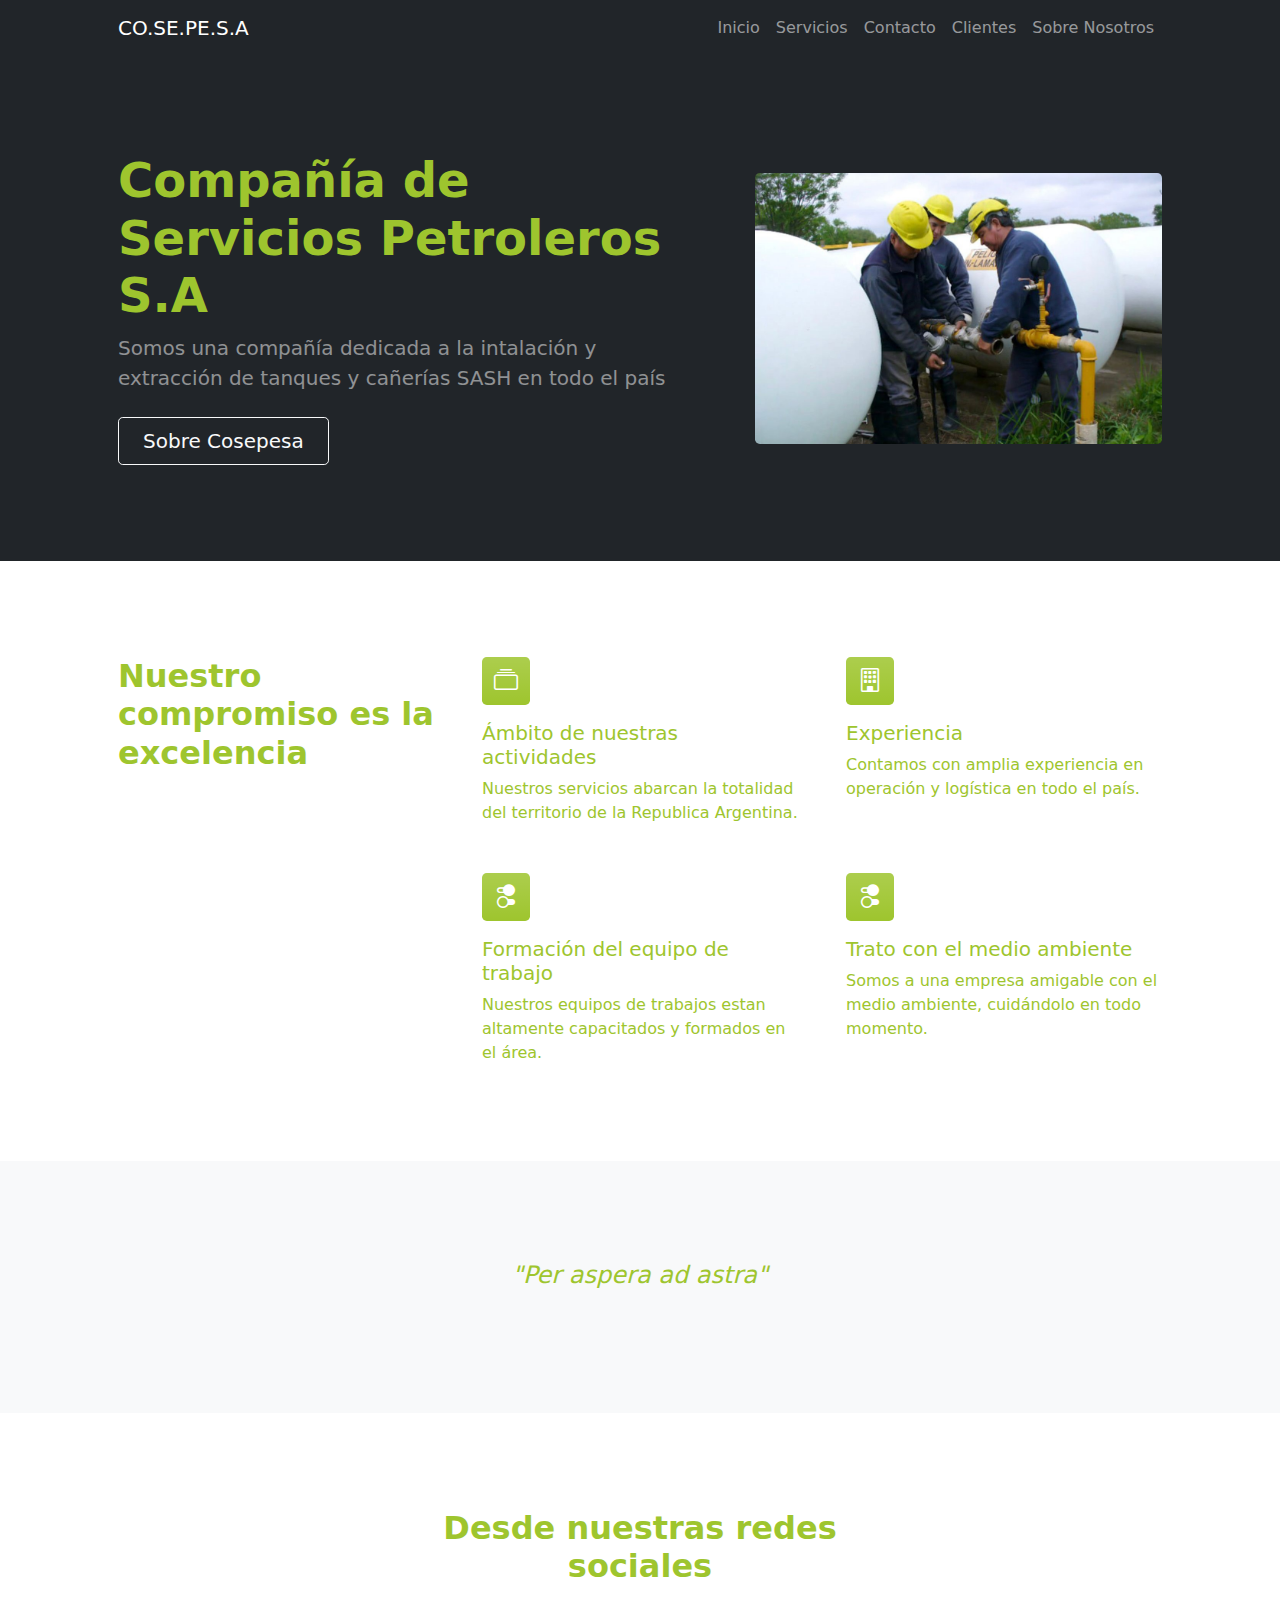
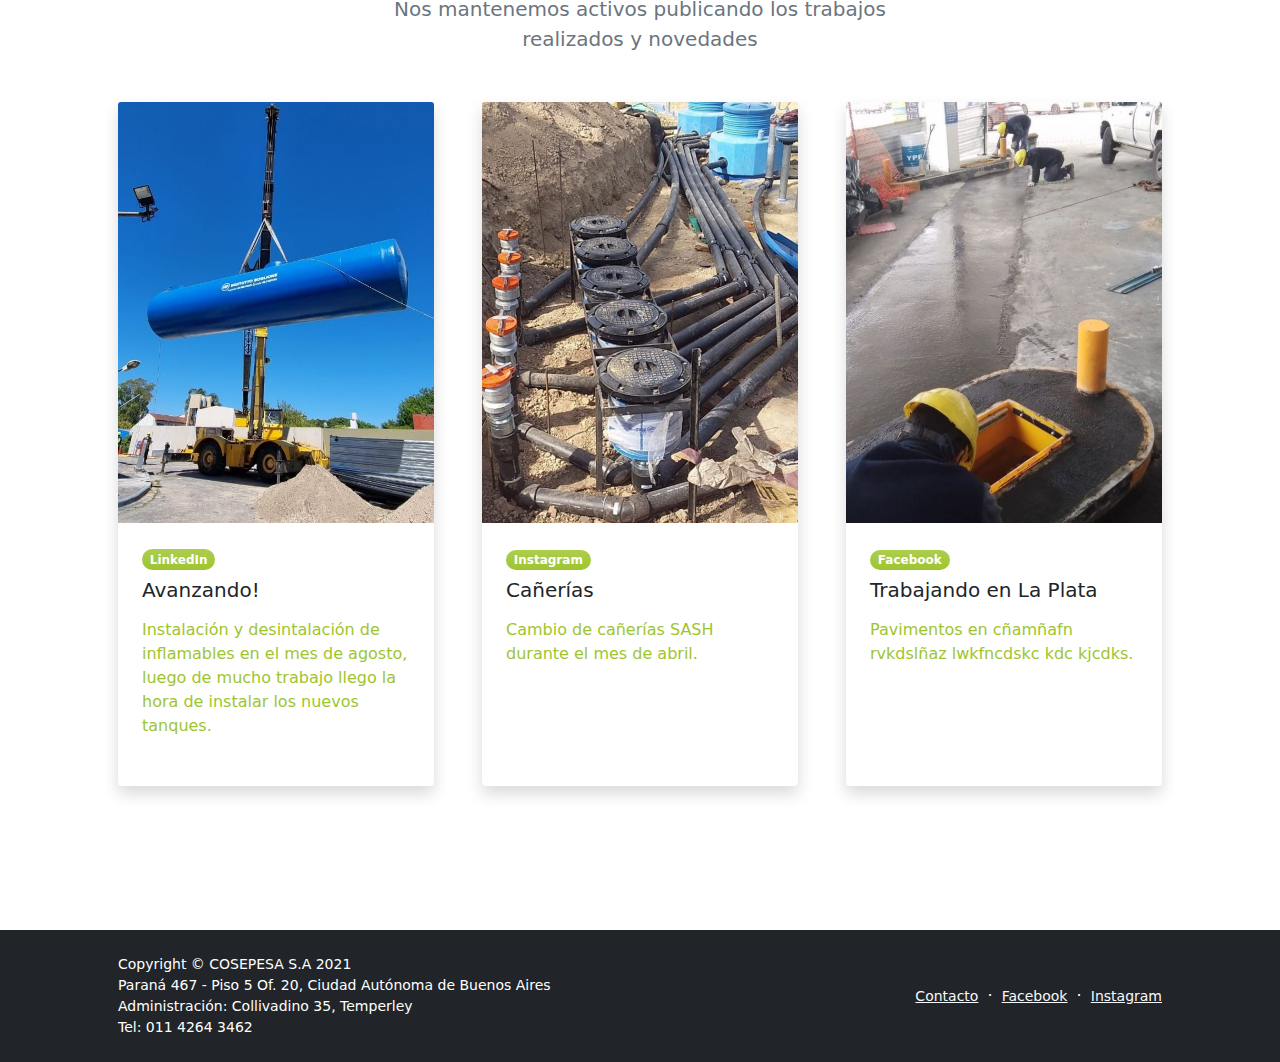
==== index.html @ 9422fc77 "cambios" ====
<!DOCTYPE html>
<html lang="en">
    <head>
        <meta charset="utf-8" />
        <meta name="viewport" content="width=device-width, initial-scale=1, shrink-to-fit=no" />
        <meta name="description" content="" />
        <meta name="author" content="" />
        <title>Compañía de Servicios Petroleros</title>
        <!-- Favicon -->
        <link rel="icon" type="image/x-icon" href="assets/favicon-32x32.png" />
        <!-- Bootstrap icons -->
        <link href="https://cdn.jsdelivr.net/npm/bootstrap-icons@1.5.0/font/bootstrap-icons.css" rel="stylesheet" />
        <!-- Core theme CSS (includes Bootstrap)-->
        <link href="css/styles.css" rel="stylesheet" />
        <!-- Animation -->
        <link rel="stylesheet" href="https://cdnjs.cloudflare.com/ajax/libs/animate.css/4.1.1/animate.min.css"/>
    </head>
    <body class="d-flex flex-column h-100">
        <main class="flex-shrink-0">
            <!-- Navigation-->
            <nav class="navbar navbar-expand-lg navbar-dark bg-dark">
                <div class="container px-5">
                    <a class="navbar-brand" href="index.html">CO.SE.PE.S.A</a>
                    <button class="navbar-toggler" type="button" data-bs-toggle="collapse" data-bs-target="#navbarSupportedContent" aria-controls="navbarSupportedContent" aria-expanded="false" aria-label="Toggle navigation"><span class="navbar-toggler-icon"></span></button>
                    <div class="collapse navbar-collapse" id="navbarSupportedContent">
                        <ul class="navbar-nav ms-auto mb-2 mb-lg-0">
                            <li class="nav-item"><a class="nav-link" href="index.html">Inicio</a></li>
                            <li class="nav-item"><a class="nav-link" href="servicios.html">Servicios</a></li>
                            <li class="nav-item"><a class="nav-link" href="contacto.html">Contacto</a></li>
                            <li class="nav-item"><a class="nav-link" href="clientes.html">Clientes</a></li>
                            <li class="nav-item"><a class="nav-link" href="nuestraHistoria.html">Sobre Nosotros</a></li>
                        </ul>
                    </div>
                </div>
            </nav>
            <!-- Header-->
            <header class="bg-dark py-5">
                <div class="container px-5">
                    <div class="row gx-5 align-items-center justify-content-center">
                        <div class="col-lg-8 col-xl-7 col-xxl-6">
                            <div class="animacion wow animate__animated animate__slideInLeft my-5 text-center text-xl-start">
                                <h1 class="display-5 fw-bolder mb-2">Compañía de Servicios Petroleros S.A</h1>
                                <p class="lead fw-normal text-white-50 mb-4">Somos una compañía dedicada a la intalación y extracción de tanques y cañerías SASH en todo el país</p>
                                <div class="d-grid gap-3 d-sm-flex justify-content-sm-center justify-content-xl-start">
                                    <a class="btn btn-outline-light btn-lg px-4" href="nuestraHistoria.html">Sobre Cosepesa</a>
                                </div>
                            </div>
                        </div>
                        <div class="animacion wow animate__animated animate__slideInRight col-xl-5 col-xxl-6 d-none d-xl-block text-center"><img class="img-fluid rounded-3 my-5" src="./assets/cosepesaindex.jpeg" alt="..." /></div>
                    </div>
                </div>
            </header>
            <!-- Features section-->
            <section class="py-5" id="features">
                <div class="container px-5 my-5">
                    <div class="row gx-5">
                        <div class="col-lg-4 mb-5 mb-lg-0"><h2 class="animacion2 wow animate__animated animate__slideInLeft fw-bolder mb-0">Nuestro compromiso es la excelencia</h2></div>
                        <div class="col-lg-8">
                            <div class="animacion2 wow animate__animated animate__slideInRight row gx-5 row-cols-1 row-cols-md-2">
                                <div class="col mb-5 h-100">
                                    <div class="feature bg-primary bg-gradient text-white rounded-3 mb-3"><i class="bi bi-collection"></i></div>
                                    <h2 class="h5">Ámbito de nuestras actividades</h2>
                                    <p class="mb-0">Nuestros servicios abarcan la totalidad del territorio de la Republica Argentina.</p>                                  
                                </div>
                                <div class="col mb-5 h-100">
                                    <div class="feature bg-primary bg-gradient text-white rounded-3 mb-3"><i class="bi bi-building"></i></div>
                                    <h2 class="h5">Experiencia</h2>
                                    <p class="mb-0">Contamos con amplia experiencia en operación y logística en todo el país.</p>
                                </div>
                                <div class="col mb-5 mb-md-0 h-100">
                                    <div class="feature bg-primary bg-gradient text-white rounded-3 mb-3"><i class="bi bi-toggles2"></i></div>
                                    <h2 class="h5">Formación del equipo de trabajo</h2>
                                    <p class="mb-0">Nuestros equipos de trabajos estan altamente capacitados y formados en el área.</p>
                                </div>
                                <div class="col h-100">
                                    <div class="feature bg-primary bg-gradient text-white rounded-3 mb-3"><i class="bi bi-toggles2"></i></div>
                                    <h2 class="h5">Trato con el medio ambiente</h2>
                                    <p class="mb-0">Somos a una empresa amigable con el medio ambiente, cuidándolo en todo momento.</p>
                                </div>
                            </div>
                        </div>
                    </div>
                </div>
            </section>
            <!-- Testimonial section-->
            <div class="animacion3 wow animate__animated animate__slideInDown py-5 bg-light">
                <div class="container px-5 my-5">
                    <div class="row gx-5 justify-content-center">
                        <div class="col-lg-10 col-xl-7">
                            <div class="text-center">
                                <div class="fs-4 mb-4 fst-italic">"Per aspera ad astra"</div>
                            </div>
                        </div>
                    </div>
                </div>
            </div>
            <!-- Blog preview section-->
            <section class="py-5">
                <div class="animacion3 wow animate__animated animate__slideInUp container px-5 my-5">
                    <div class="row gx-5 justify-content-center">
                        <div class="col-lg-8 col-xl-6">
                            <div class="text-center">
                                <h2 class="fw-bolder">Desde nuestras redes sociales</h2>
                                <p class="lead fw-normal text-muted mb-5">Nos mantenemos activos publicando los trabajos realizados y novedades</p>
                            </div>
                        </div>
                    </div>
                    <div class="row gx-5">
                        <div class="col-lg-4 mb-5">
                            <div class="card h-100 shadow border-0">
                                <img class="card-img-top" src="assets/linkedinindex.jpeg" alt="..." />
                                <div class="card-body p-4">
                                    <div class="badge bg-primary bg-gradient rounded-pill mb-2">LinkedIn</div>
                                    <a class="text-decoration-none link-dark stretched-link" href="#!"><h5 class="card-title mb-3">Avanzando!</h5></a>
                                    <p class="card-text mb-0">Instalación y desintalación de inflamables en el mes de agosto, luego de mucho trabajo llego la hora de instalar los nuevos tanques.</p>
                                </div>
                                <div class="card-footer p-4 pt-0 bg-transparent border-top-0">
                                    <div class="d-flex align-items-end justify-content-between">
                                    </div>
                                </div>
                            </div>
                        </div>
                        <div class="col-lg-4 mb-5">
                            <div class="card h-100 shadow border-0">
                                <img class="card-img-top" src="assets/instagram-foto-index.jpg" alt="..." />
                                <div class="card-body p-4">
                                    <div class="badge bg-primary bg-gradient rounded-pill mb-2">Instagram</div>
                                    <a class="text-decoration-none link-dark stretched-link" href="#!"><h5 class="card-title mb-3">Cañerías</h5></a>
                                    <p class="card-text mb-0">Cambio de cañerías SASH durante el mes de abril.</p>
                                </div>
                                <div class="card-footer p-4 pt-0 bg-transparent border-top-0">
                                    <div class="d-flex align-items-end justify-content-between">
                                        <div class="d-flex align-items-center">
                                        </div>
                                    </div>
                                </div>
                            </div>
                        </div>
                        <div class="col-lg-4 mb-5">
                            <div class="card h-100 shadow border-0">
                                <img class="card-img-top" src="assets/facebook-foto-index.jpg" alt="..." />
                                <div class="card-body p-4">
                                    <div class="badge bg-primary bg-gradient rounded-pill mb-2">Facebook</div>
                                    <a class="text-decoration-none link-dark stretched-link" href="#!"><h5 class="card-title mb-3">Trabajando en La Plata</h5></a>
                                    <p class="card-text mb-0">Pavimentos en cñamñafn rvkdslñaz lwkfncdskc  kdc kjcdks.</p>
                                </div>
                                <div class="card-footer p-4 pt-0 bg-transparent border-top-0">
                                    <div class="d-flex align-items-end justify-content-between">
                                        <div class="d-flex align-items-center">
                                        </div>
                                    </div>
                                </div>
                            </div>
                        </div>
                    </div>
                    <!-- Call to action-->
                    <!--<aside class="bg-primary bg-gradient rounded-3 p-4 p-sm-5 mt-5">
                        <div class="d-flex align-items-center justify-content-between flex-column flex-xl-row text-center text-xl-start">
                            <div class="mb-4 mb-xl-0">
                                <div class="fs-3 fw-bold text-white">¿Querés saber más sobre nosotros?</div>
                                <div class="text-white-50">Dejá tu email acá!</div>
                            </div>
                            <div class="ms-xl-4">
                                <div class="input-group mb-2">
                                    <input class="form-control" type="text" placeholder="Email address..." aria-label="Email address..." aria-describedby="button-newsletter" />
                                    <button class="btn btn-outline-light" id="button-newsletter" type="button">Enviar</button>
                                </div>
                                <div class="small text-white-50">Nos preocupa tu privacidad y no compartiremos tus datos</div>
                            </div>
                        </div>
                    </aside>-->
                </div>
            </section>
        </main>
        <!-- Footer-->
        <footer class="bg-dark py-4 mt-auto">
            <div class="container px-5">
                <div class="row align-items-center justify-content-between flex-column flex-sm-row">
                    <div class="col-auto">
                        <div class="small m-0 text-white">Copyright &copy; COSEPESA S.A 2021</div>
                        <p class="small m-0 text-white">Paraná 467 - Piso 5 Of. 20, Ciudad Autónoma de Buenos Aires</p>
                        <p class="small m-0 text-white">Administración: Collivadino 35, Temperley</p>
                        <p class="small m-0 text-white">Tel: 011 4264 3462</p>
                    </div>
                    <div class="col-auto">
                        <a class="link-light small" href="contacto.html">Contacto</a>
                        <span class="text-white mx-1">&middot;</span>
                        <a class="link-light small" target="_blank" href="https://www.facebook.com/Cosepesa/">Facebook</a>
                        <span class="text-white mx-1">&middot;</span>
                        <a class="link-light small" target="_blank" href="https://www.instagram.com/cosepesa/">Instagram</a>
                    </div>
                </div>
            </div>
        </footer>

        <!-- Bootstrap core JS-->
        <script src="https://cdn.jsdelivr.net/npm/bootstrap@5.1.3/dist/js/bootstrap.bundle.min.js"></script>
        <!-- Core theme JS-->
        <script src="js/scripts.js"></script>
    </body>
</html>
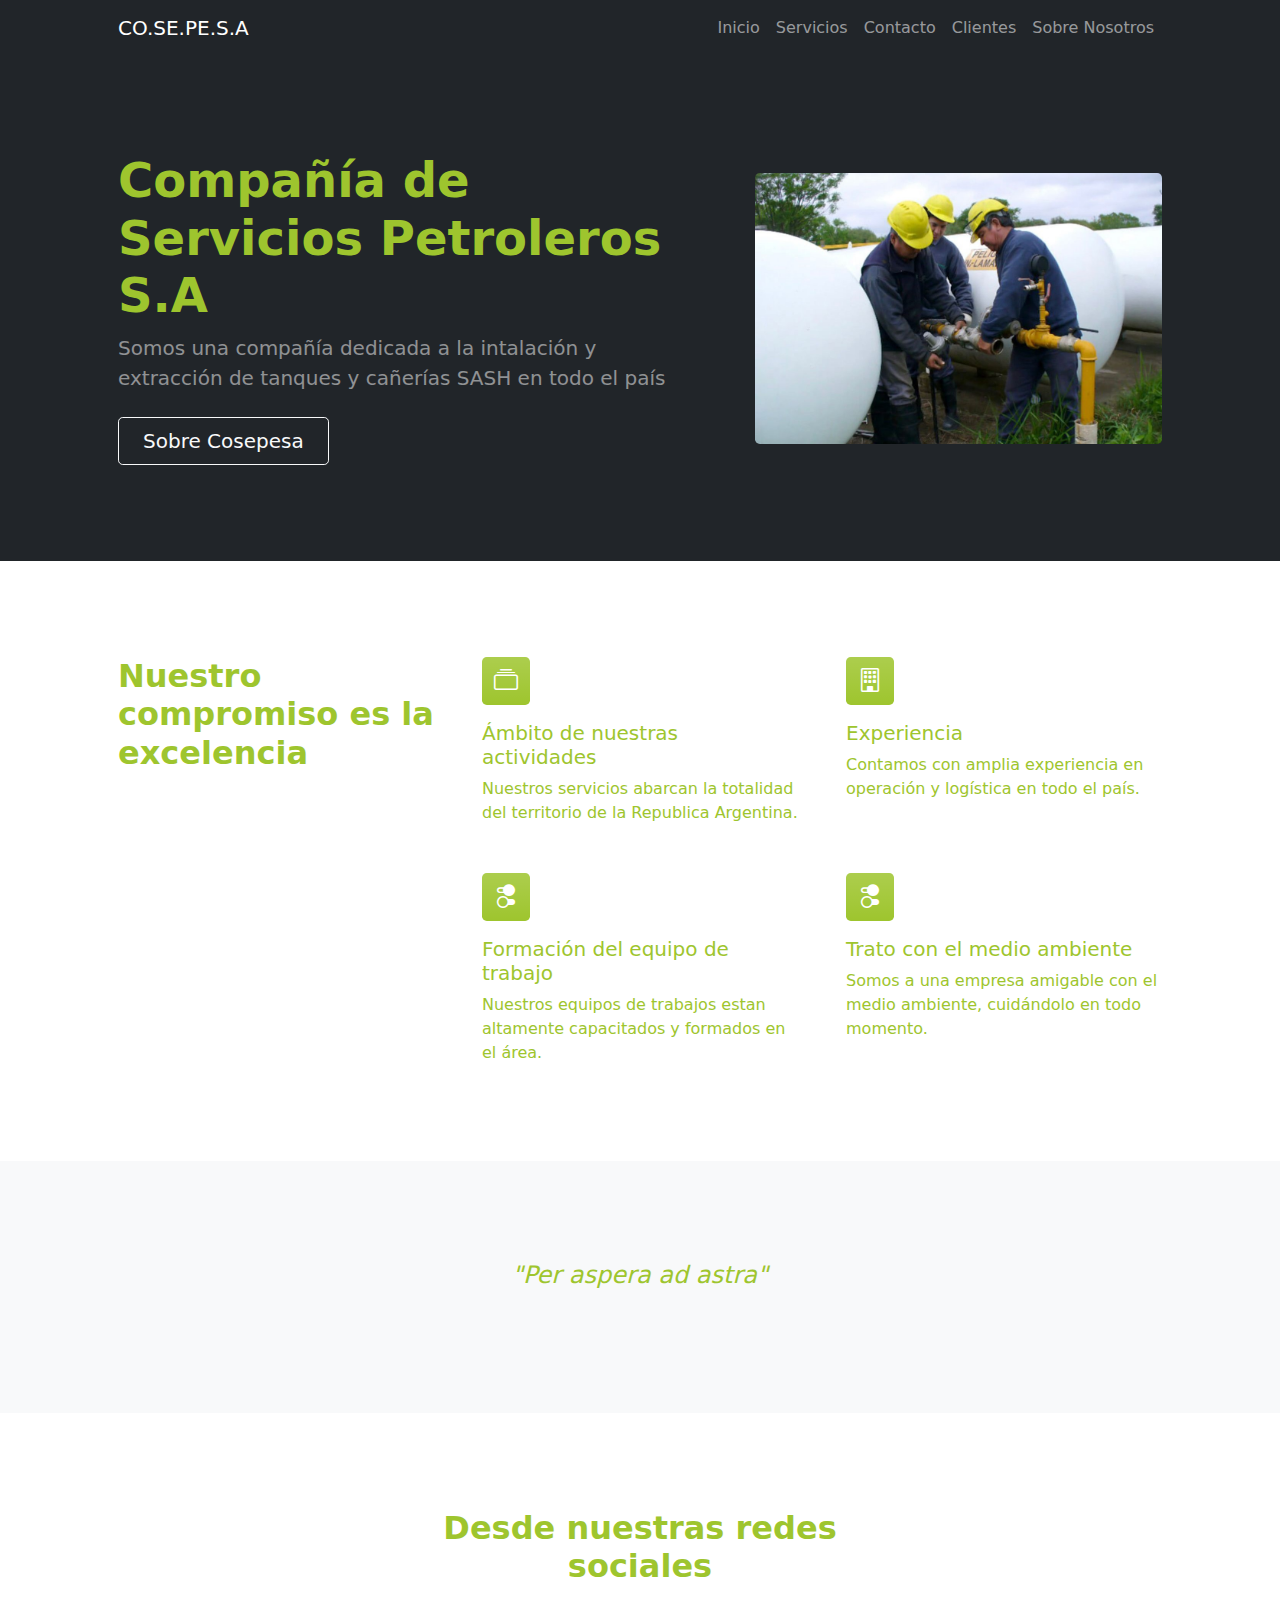
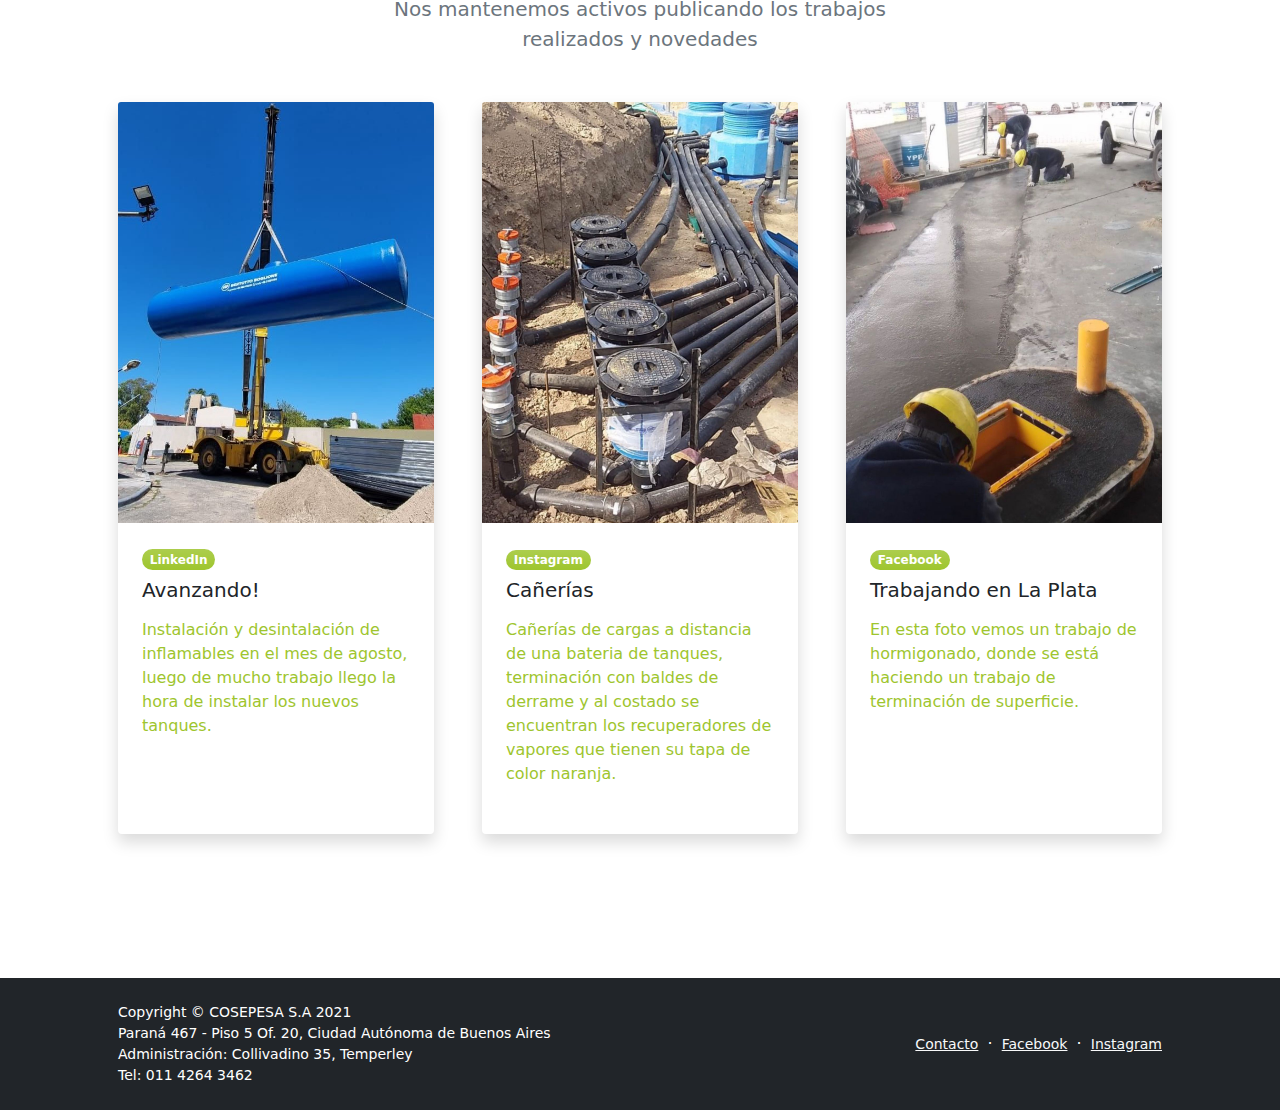
==== commit 71918433: "redes sociales" ====
--- a/index.html
+++ b/index.html
@@ -126,7 +126,7 @@
                                 <div class="card-body p-4">
                                     <div class="badge bg-primary bg-gradient rounded-pill mb-2">Instagram</div>
                                     <a class="text-decoration-none link-dark stretched-link" href="#!"><h5 class="card-title mb-3">Cañerías</h5></a>
-                                    <p class="card-text mb-0">Cambio de cañerías SASH durante el mes de abril.</p>
+                                    <p class="card-text mb-0">Cañerías de cargas a distancia de una bateria de tanques, terminación con baldes de derrame y al costado se encuentran los recuperadores de vapores que tienen su tapa de color naranja.</p>
                                 </div>
                                 <div class="card-footer p-4 pt-0 bg-transparent border-top-0">
                                     <div class="d-flex align-items-end justify-content-between">
@@ -142,7 +142,7 @@
                                 <div class="card-body p-4">
                                     <div class="badge bg-primary bg-gradient rounded-pill mb-2">Facebook</div>
                                     <a class="text-decoration-none link-dark stretched-link" href="#!"><h5 class="card-title mb-3">Trabajando en La Plata</h5></a>
-                                    <p class="card-text mb-0">Pavimentos en cñamñafn rvkdslñaz lwkfncdskc  kdc kjcdks.</p>
+                                    <p class="card-text mb-0">En esta foto vemos un trabajo de hormigonado, donde se está haciendo un trabajo de terminación de superficie.</p>
                                 </div>
                                 <div class="card-footer p-4 pt-0 bg-transparent border-top-0">
                                     <div class="d-flex align-items-end justify-content-between">
